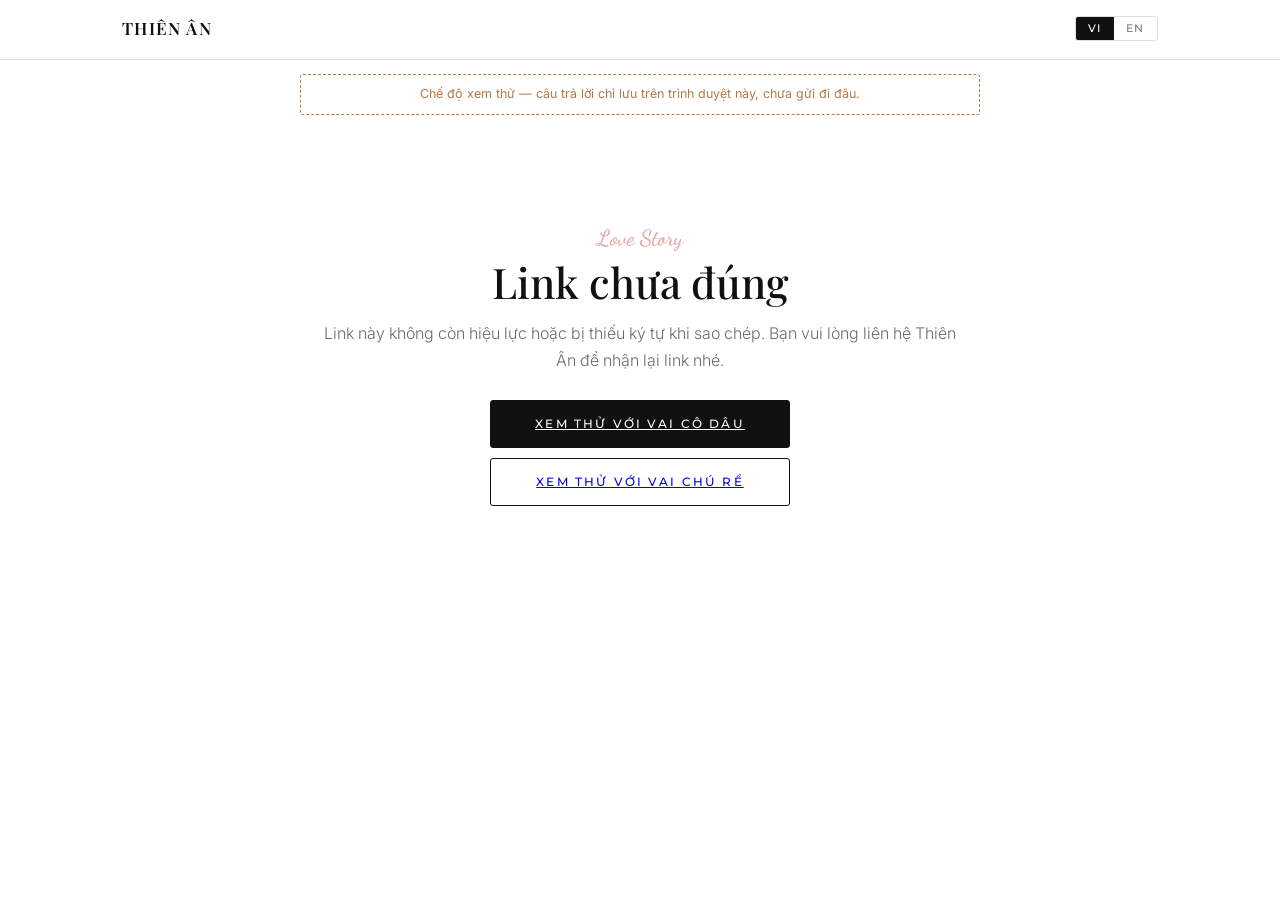
==== public/lovestory/index.html @ 0bcba5fe "Love Story form v2: trang form song ngữ, trang quản trị, Apps Script - Form cho dâu rể: 8 phần, tự l" ====
<!DOCTYPE html>
<html lang="vi" data-lang="vi">
<head>
  <meta charset="utf-8">
  <meta name="viewport" content="width=device-width, initial-scale=1, viewport-fit=cover">
  <meta name="robots" content="noindex, nofollow">
  <meta name="theme-color" content="#ffffff">
  <title>Love Story · Thiên Ân</title>
  <meta name="description" content="Kể cho Thiên Ân nghe câu chuyện tình yêu của hai bạn.">
  <meta property="og:title" content="Love Story · Thiên Ân">
  <meta property="og:description" content="Kể cho Thiên Ân nghe câu chuyện tình yêu của hai bạn — Tell me your love story.">
  <link rel="preconnect" href="https://fonts.googleapis.com">
  <link rel="preconnect" href="https://fonts.gstatic.com" crossorigin>
  <link href="https://fonts.googleapis.com/css2?family=Playfair+Display:ital,wght@0,500;0,600;1,500&family=Montserrat:wght@400;500;600&family=Inter:wght@300;400;500&family=Dancing+Script:wght@500;600&display=swap" rel="stylesheet">
  <link rel="stylesheet" href="style.css">
</head>
<body>
  <header class="topbar">
    <div class="topbar__inner">
      <span class="wordmark">Thiên Ân</span>
      <div class="lang" role="group" aria-label="Ngôn ngữ / Language">
        <button type="button" data-set-lang="vi">VI</button>
        <button type="button" data-set-lang="en">EN</button>
      </div>
    </div>
    <div class="progress" aria-hidden="true"><span id="progressBar"></span></div>
  </header>

  <div id="demoBanner" class="demo-banner" hidden></div>

  <main id="app" class="app" aria-live="polite">
    <div class="loading"><span></span></div>
  </main>

  <footer id="nav" class="nav" hidden>
    <div class="nav__inner">
      <button type="button" id="backBtn" class="btn btn--ghost"></button>
      <span id="saveState" class="save-state"></span>
      <button type="button" id="nextBtn" class="btn btn--solid"></button>
    </div>
  </footer>

  <script src="config.js"></script>
  <script src="api.js"></script>
  <script src="app.js"></script>
</body>
</html>
---- public/lovestory/style.css ----
/* Love Story · MC Thiên Ân — cùng ngôn ngữ thiết kế với mc-thien-an.netlify.app */
:root {
  --ink: #111110;
  --ink-soft: rgba(17, 17, 16, 0.62);
  --paper: #ffffff;
  --paper-2: #f6f5f2;
  --champagne: #b5794a;
  --blush: #e3a9ab;
  --blush-soft: rgba(227, 169, 171, 0.16);
  --line: rgba(17, 17, 16, 0.13);
  --muted: rgba(17, 17, 16, 0.55);
  --radius: 3px;
  --serif: "Playfair Display", Georgia, serif;
  --sans: "Inter", system-ui, -apple-system, sans-serif;
  --caps: "Montserrat", "Inter", sans-serif;
  --script: "Dancing Script", cursive;
  --maxw: 680px;
}

* { box-sizing: border-box; }
html { -webkit-text-size-adjust: 100%; }
body {
  margin: 0;
  background: var(--paper);
  color: var(--ink);
  font: 300 16px/1.7 var(--sans);
  -webkit-font-smoothing: antialiased;
  min-height: 100vh;
}
button, input, textarea { font: inherit; color: inherit; }
button { cursor: pointer; }
[hidden] { display: none !important; }

/* Ngôn ngữ */
html[data-lang="vi"] .en, html[data-lang="en"] .vi { display: none !important; }

/* Thanh trên */
.topbar {
  position: sticky; top: 0; z-index: 20;
  background: rgba(255, 255, 255, 0.82);
  -webkit-backdrop-filter: saturate(160%) blur(14px);
  backdrop-filter: saturate(160%) blur(14px);
  border-bottom: 1px solid var(--line);
}
.topbar__inner {
  max-width: 1080px; margin: 0 auto;
  padding: 14px 22px; padding-top: max(14px, env(safe-area-inset-top));
  display: flex; align-items: center; justify-content: space-between;
}
.wordmark {
  font-family: var(--serif); font-weight: 600; font-size: 17px;
  letter-spacing: 0.08em; text-transform: uppercase;
}
.lang { display: inline-flex; border: 1px solid var(--line); border-radius: var(--radius); overflow: hidden; }
.lang button {
  border: 0; background: transparent; padding: 6px 12px;
  font: 500 11px/1 var(--caps); letter-spacing: 0.14em; color: var(--muted);
}
.lang button.is-active { background: var(--ink); color: var(--paper); }
.progress { height: 2px; background: transparent; }
.progress span { display: block; height: 100%; width: 0; background: var(--champagne); transition: width .6s cubic-bezier(.2,.7,.2,1); }

.demo-banner {
  max-width: var(--maxw); margin: 14px auto 0; padding: 10px 14px;
  border: 1px dashed var(--champagne); border-radius: var(--radius);
  font: 400 12.5px/1.5 var(--sans); color: var(--champagne); text-align: center;
}

/* Khung chính */
.app { max-width: var(--maxw); margin: 0 auto; padding: 40px 22px 140px; }
.screen { animation: rise .7s cubic-bezier(.2,.7,.2,1) both; }
@keyframes rise { from { opacity: 0; transform: translateY(14px); } to { opacity: 1; transform: none; } }
@media (prefers-reduced-motion: reduce) { .screen { animation: none; } .progress span { transition: none; } }

.loading { display: grid; place-items: center; min-height: 50vh; }
.loading span { width: 36px; height: 36px; border: 1.5px solid var(--line); border-top-color: var(--champagne); border-radius: 50%; animation: spin 1s linear infinite; }
@keyframes spin { to { transform: rotate(360deg); } }

/* Chữ */
.kicker-script { font: 600 22px/1 var(--script); color: var(--blush); margin: 0 0 10px; }
.eyebrow {
  font: 500 11px/1.4 var(--caps); letter-spacing: 0.22em; text-transform: uppercase; color: var(--muted);
  margin: 0 0 14px;
}
.display {
  font: 500 clamp(34px, 8vw, 54px)/1.08 var(--serif); letter-spacing: -0.01em; margin: 0 0 22px;
}
.display em, .title em { font-style: italic; color: var(--champagne); }
.title { font: 500 clamp(30px, 6.4vw, 42px)/1.12 var(--serif); margin: 0 0 14px; }
.lead { font-size: 17px; color: var(--ink); margin: 0 0 14px; }
.body { color: var(--ink-soft); margin: 0 0 14px; }
.rule { border: 0; border-top: 1px solid var(--line); margin: 30px 0; }

.points { list-style: none; padding: 0; margin: 28px 0 36px; border-top: 1px solid var(--line); }
.points li {
  display: grid; grid-template-columns: 34px 1fr; gap: 6px;
  padding: 14px 0; border-bottom: 1px solid var(--line); color: var(--ink-soft); font-size: 15px;
}
.points li b { font: italic 500 16px/1.6 var(--serif); color: var(--champagne); }

/* Nút */
.btn {
  display: inline-flex; align-items: center; justify-content: center; gap: 10px;
  min-height: 48px; padding: 0 22px; border-radius: var(--radius);
  font: 500 12px/1 var(--caps); letter-spacing: 0.18em; text-transform: uppercase;
  border: 1px solid var(--ink); transition: background .25s, color .25s, opacity .25s;
}
.btn--solid { background: var(--ink); color: var(--paper); }
.btn--solid:hover { background: #2a2a28; }
.btn--ghost { background: transparent; color: var(--ink); border-color: transparent; padding: 0 6px; }
.btn--ghost:hover { color: var(--champagne); }
.btn--outline { background: transparent; }
.btn--outline:hover { background: var(--ink); color: var(--paper); }
.btn[disabled] { opacity: .45; pointer-events: none; }
.btn--wide { width: 100%; }

/* Thanh điều hướng dưới */
.nav {
  position: fixed; left: 0; right: 0; bottom: 0; z-index: 20;
  background: rgba(255, 255, 255, 0.92);
  -webkit-backdrop-filter: blur(14px); backdrop-filter: blur(14px);
  border-top: 1px solid var(--line);
  padding-bottom: env(safe-area-inset-bottom);
}
.nav__inner {
  max-width: var(--maxw); margin: 0 auto; padding: 12px 22px;
  display: flex; align-items: center; justify-content: space-between; gap: 12px;
}
.save-state { font: 400 11.5px/1.3 var(--sans); color: var(--muted); text-align: center; flex: 1; }
.save-state.is-error { color: #b3261e; }

/* Phần câu hỏi */
.section-head { margin-bottom: 26px; }
.section-intro {
  font: italic 500 18px/1.6 var(--serif); color: var(--ink-soft);
  border-left: 2px solid var(--blush); padding: 2px 0 2px 16px; margin: 18px 0 0;
}
.section-head { padding-bottom: 22px; border-bottom: 1px solid var(--line); }
.q { padding: 30px 0 4px; }
.q__label { display: grid; grid-template-columns: 42px 1fr; gap: 4px; margin-bottom: 12px; }
.q__num { font: italic 500 17px/1.5 var(--serif); color: var(--champagne); }
.q__text { font: 400 16.5px/1.55 var(--sans); color: var(--ink); }
.q__req { color: var(--champagne); margin-left: 3px; }
.q__body { padding-left: 46px; }
.q__note { font-size: 13px; color: var(--muted); margin: 8px 0 0; }
.badge-private {
  display: inline-flex; align-items: center; gap: 6px; margin: 0 0 10px;
  font: 500 10.5px/1 var(--caps); letter-spacing: 0.14em; text-transform: uppercase;
  color: var(--champagne); background: var(--blush-soft); padding: 6px 9px; border-radius: 99px;
}
.q.is-invalid .field { border-color: #b3261e; }
.q__error { color: #b3261e; font-size: 13px; margin-top: 8px; }

.field {
  width: 100%; display: block; border: 0; border-bottom: 1px solid var(--line);
  background: transparent; padding: 10px 0; font: 300 16px/1.65 var(--sans);
  border-radius: 0; outline: none; transition: border-color .25s;
  -webkit-appearance: none; appearance: none;
}
.field:focus { border-bottom-color: var(--champagne); }
.field::placeholder { color: rgba(17, 17, 16, 0.32); }
textarea.field {
  resize: none; min-height: 112px; overflow: hidden;
  background: var(--paper-2); border: 1px solid transparent; border-radius: var(--radius); padding: 14px 16px;
}
textarea.field:focus { border-color: var(--champagne); background: var(--paper); }
textarea.field.is-tall { min-height: 200px; }
input[type="date"].field, input[type="month"].field { min-height: 46px; max-width: 260px; }

.list-item { display: grid; grid-template-columns: 74px 1fr; align-items: baseline; gap: 8px; }
.list-item + .list-item { margin-top: 4px; }
.list-item span { font: italic 500 15px var(--serif); color: var(--champagne); }

.chips { display: flex; flex-wrap: wrap; gap: 10px; }
.chip {
  border: 1px solid var(--line); background: transparent; border-radius: 99px;
  padding: 10px 16px; font: 500 12.5px/1.3 var(--caps); letter-spacing: 0.04em; text-align: left;
  transition: background .2s, color .2s, border-color .2s;
}
.chip:hover { border-color: var(--ink); }
.chip.is-on { background: var(--ink); color: var(--paper); border-color: var(--ink); }

/* Xem lại */
.review-sec { padding: 22px 0; border-top: 1px solid var(--line); }
.review-sec__head { display: flex; align-items: baseline; justify-content: space-between; gap: 12px; margin-bottom: 10px; }
.review-sec__head h3 { font: 500 22px/1.3 var(--serif); margin: 0; }
.link-btn {
  border: 0; background: none; padding: 4px 0; color: var(--champagne);
  font: 500 11px/1 var(--caps); letter-spacing: 0.16em; text-transform: uppercase;
}
.review-item { padding: 10px 0; }
.review-item dt { font-size: 13px; color: var(--muted); }
.review-item dd { margin: 4px 0 0; white-space: pre-wrap; word-break: break-word; }
.review-item dd.is-empty { color: rgba(17, 17, 16, 0.3); }
.review-count { font: italic 500 17px var(--serif); color: var(--champagne); }

/* Cảm ơn */
.thanks { text-align: center; padding-top: 6vh; }
.thanks .body { max-width: 460px; margin: 0 auto 10px; }
.signature { font: 600 40px/1.2 var(--script); color: var(--champagne); margin: 18px 0 36px; }
.ornament { width: 54px; height: 1px; background: var(--champagne); margin: 0 auto 26px; }

/* Lỗi link */
.notice { text-align: center; padding-top: 8vh; }
.notice .actions { display: flex; flex-direction: column; gap: 10px; max-width: 300px; margin: 26px auto 0; }

@media (max-width: 520px) {
  .app { padding-top: 30px; }
  .q__label { grid-template-columns: 36px 1fr; }
  .q__body { padding-left: 0; }
  .nav__inner { padding: 10px 16px; }
  .btn--solid { padding: 0 18px; }
}
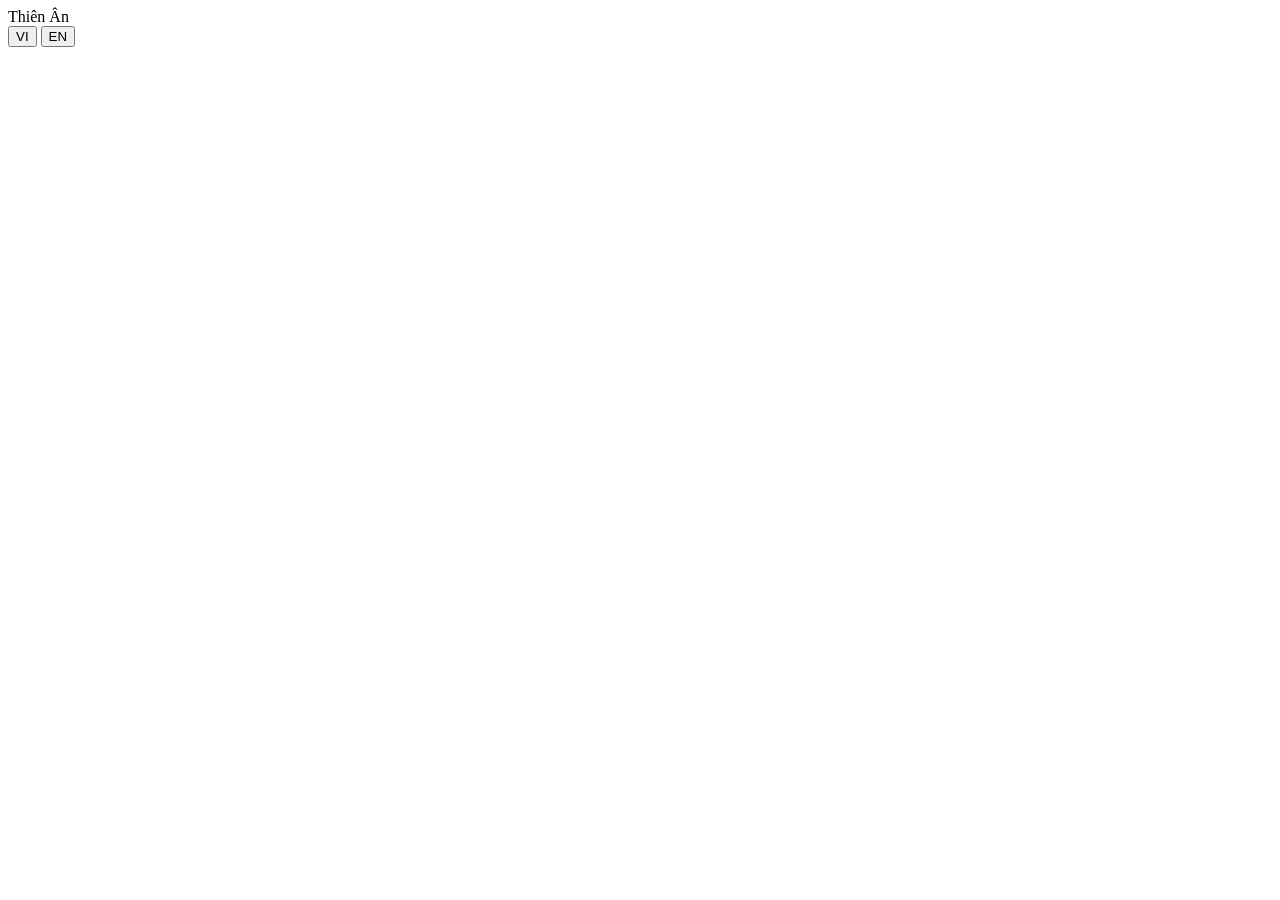
==== commit 9aaa952c: "Sửa link mời: dùng đường dẫn tuyệt đối /lovestory/, bỏ dòng redirect gây vòng lặp Co-Authored-By: Cl" ====
--- a/public/lovestory/index.html
+++ b/public/lovestory/index.html
@@ -12,7 +12,7 @@
   <link rel="preconnect" href="https://fonts.googleapis.com">
   <link rel="preconnect" href="https://fonts.gstatic.com" crossorigin>
   <link href="https://fonts.googleapis.com/css2?family=Playfair+Display:ital,wght@0,500;0,600;1,500&family=Montserrat:wght@400;500;600&family=Inter:wght@300;400;500&family=Dancing+Script:wght@500;600&display=swap" rel="stylesheet">
-  <link rel="stylesheet" href="style.css">
+  <link rel="stylesheet" href="/lovestory/style.css">
 </head>
 <body>
   <header class="topbar">
@@ -40,8 +40,8 @@
     </div>
   </footer>
 
-  <script src="config.js"></script>
-  <script src="api.js"></script>
-  <script src="app.js"></script>
+  <script src="/lovestory/config.js"></script>
+  <script src="/lovestory/api.js"></script>
+  <script src="/lovestory/app.js"></script>
 </body>
 </html>
